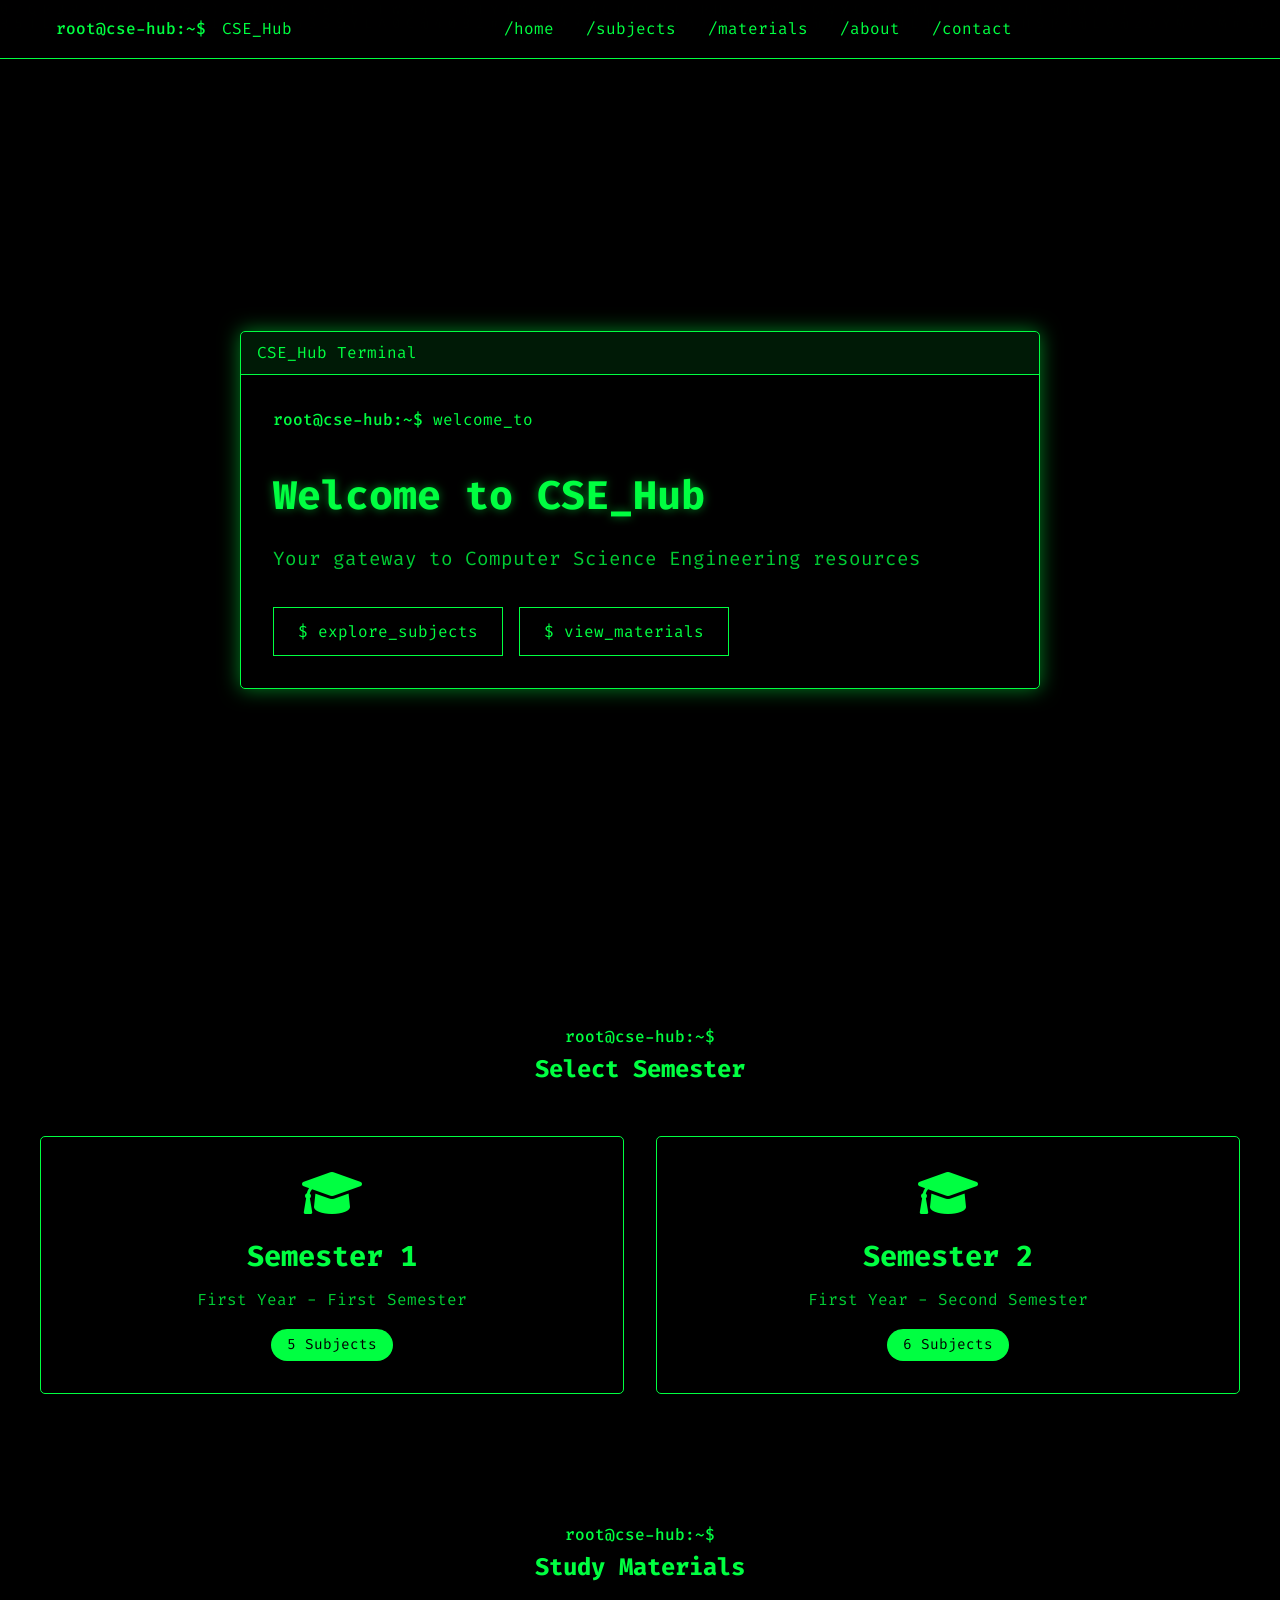
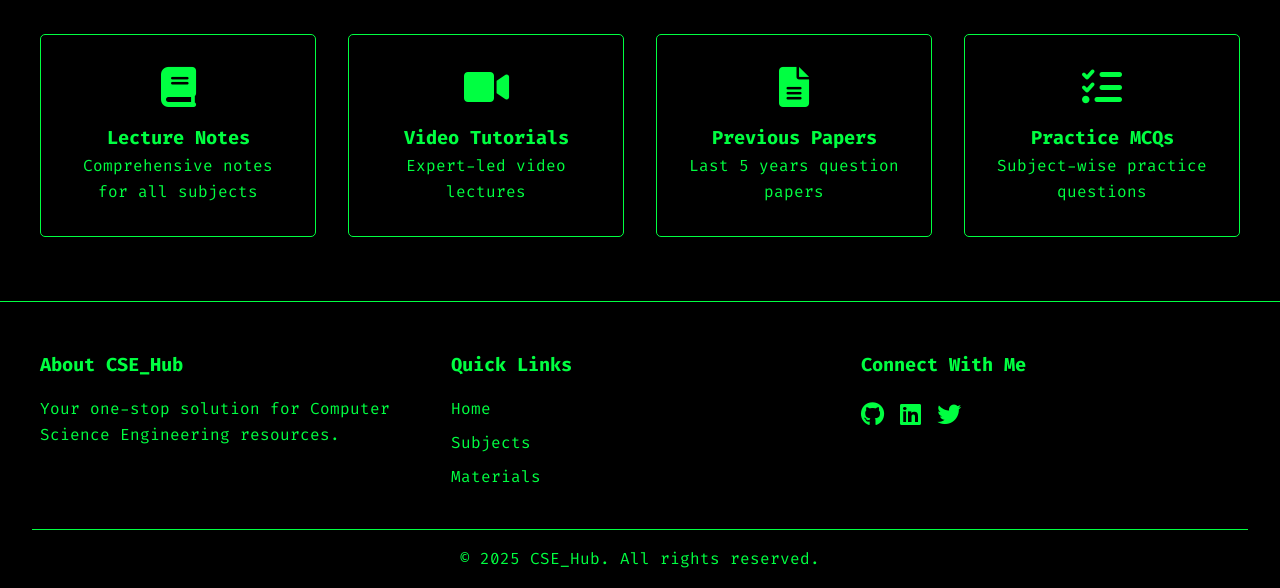
==== index.html @ 89bbaa69 "Cse-hub" ====
<!DOCTYPE html>
<html lang="en">
<head>
    <meta charset="UTF-8">
    <meta name="viewport" content="width=device-width, initial-scale=1.0">
    <title>CSE_Hub - Your Terminal to Computer Science</title>
    <link rel="stylesheet" href="style.css">
    <link rel="stylesheet" href="https://cdnjs.cloudflare.com/ajax/libs/font-awesome/6.0.0/css/all.min.css">
</head>
<body>
    <div id="matrix-bg"></div>
    
    <!-- Navigation -->
    <nav class="terminal-nav">
        <div class="nav-container">
            <div class="logo">
                <span class="prompt">root@cse-hub:~$</span>
                <span class="logo-text">CSE_Hub</span>
            </div>
            <ul class="nav-links">
                <li><a href="#home">/home</a></li>
                <li><a href="#subjects">/subjects</a></li>
                <li><a href="#materials">/materials</a></li>
                <li><a href="#about">/about</a></li>
                <li><a href="#contact">/contact</a></li>
            </ul>
        </div>
    </nav>

    <!-- Hero Section -->
    <section id="home" class="hero">
        <div class="terminal-window">
            <div class="terminal-header">
                <span class="terminal-title">CSE_Hub Terminal</span>
            </div>
            <div class="terminal-content">
                <div class="typing-text">
                    <span class="prompt">root@cse-hub:~$</span>
                    <span class="command">welcome_to_cse_hub</span>
                </div>
                <h1 class="main-title">Welcome to CSE_Hub</h1>
                <p class="subtitle">Your gateway to Computer Science Engineering resources</p>
                <div class="cta-buttons">
                    <button class="terminal-btn">$ explore_subjects</button>
                    <button class="terminal-btn">$ view_materials</button>
                </div>
            </div>
        </div>
    </section>

    <!-- Subjects Grid -->
    <section id="subjects" class="subjects">
        <div class="section-header">
            <span class="prompt">root@cse-hub:~$</span>
            <h2>Select Semester</h2>
        </div>
        <div class="semester-grid">
            <a href="sem1.html" class="semester-card">
                <div class="card-content">
                    <i class="fas fa-graduation-cap"></i>
                    <h3>Semester 1</h3>
                    <p>First Year - First Semester</p>
                    <span class="subject-count">5 Subjects</span>
                </div>
            </a>
            <a href="sem2.html" class="semester-card">
                <div class="card-content">
                    <i class="fas fa-graduation-cap"></i>
                    <h3>Semester 2</h3>
                    <p>First Year - Second Semester</p>
                    <span class="subject-count">6 Subjects</span>
                </div>
            </a>
        </div>
    </section>

    <!-- Features Section -->
    <section id="materials" class="features">
        <div class="section-header">
            <span class="prompt">root@cse-hub:~$</span>
            <h2>Study Materials</h2>
        </div>
        <div class="features-grid">
            <div class="feature-card">
                <i class="fas fa-book"></i>
                <h3>Lecture Notes</h3>
                <p>Comprehensive notes for all subjects</p>
            </div>
            <div class="feature-card">
                <i class="fas fa-video"></i>
                <h3>Video Tutorials</h3>
                <p>Expert-led video lectures</p>
            </div>
            <div class="feature-card">
                <i class="fas fa-file-alt"></i>
                <h3>Previous Papers</h3>
                <p>Last 5 years question papers</p>
            </div>
            <div class="feature-card">
                <i class="fas fa-tasks"></i>
                <h3>Practice MCQs</h3>
                <p>Subject-wise practice questions</p>
            </div>
        </div>
    </section>

    <!-- Footer -->
    <footer class="terminal-footer">
        <div class="footer-content">
            <div class="footer-section">
                <h3>About CSE_Hub</h3>
                <p>Your one-stop solution for Computer Science Engineering resources.</p>
            </div>
            <div class="footer-section">
                <h3>Quick Links</h3>
                <ul>
                    <li><a href="#home">Home</a></li>
                    <li><a href="#subjects">Subjects</a></li>
                    <li><a href="#materials">Materials</a></li>
                </ul>
            </div>
            <div class="footer-section">
                <h3>Connect With Me</h3>
                <div class="social-links">
                    <a href="#"><i class="fab fa-github"></i></a>
                    <a href="#"><i class="fab fa-linkedin"></i></a>
                    <a href="#"><i class="fab fa-twitter"></i></a>
                </div>
            </div>
        </div>
        <div class="footer-bottom">
            <p>&copy; 2025 CSE_Hub. All rights reserved.</p>
        </div>
    </footer>

    <script src="script.js"></script>
</body>
</html>
---- style.css ----
/* Base Styles */
@import url('https://fonts.googleapis.com/css2?family=Fira+Code:wght@400;500;600&display=swap');

:root {
    --primary-color: #00ff41;
    --bg-color: #000000;
    --text-color: #00ff41;
    --glow-color: rgba(0, 255, 65, 0.5);
}

* {
    margin: 0;
    padding: 0;
    box-sizing: border-box;
    font-family: 'Fira Code', monospace;
}

body {
    background-color: var(--bg-color);
    color: var(--text-color);
    line-height: 1.6;
    overflow-x: hidden;
}

/* Matrix Background */
#matrix-bg {
    position: fixed;
    top: 0;
    left: 0;
    width: 100%;
    height: 100%;
    z-index: -1;
    opacity: 0.1;
}

/* Navigation */
.terminal-nav {
    position: fixed;
    top: 0;
    width: 100%;
    background-color: rgba(0, 0, 0, 0.95);
    border-bottom: 1px solid var(--primary-color);
    z-index: 1000;
}

.nav-container {
    max-width: 1200px;
    margin: 0 auto;
    padding: 1rem;
    display: flex;
    justify-content: space-between;
    align-items: center;
}

.logo {
    display: flex;
    align-items: center;
    gap: 1rem;
}

.prompt {
    color: var(--primary-color);
    font-weight: 500;
}

.nav-links {
    display: flex;
    gap: 2rem;
    list-style: none;
}

.nav-links a {
    color: var(--text-color);
    text-decoration: none;
    font-size: 1rem;
    transition: all 0.3s ease;
}

.nav-links a:hover {
    color: #fff;
    text-shadow: 0 0 10px var(--glow-color);
}

/* Hero Section */
.hero {
    min-height: 100vh;
    display: flex;
    align-items: center;
    justify-content: center;
    padding: 2rem;
    margin-top: 60px;
}

.terminal-window {
    background-color: rgba(0, 0, 0, 0.9);
    border: 1px solid var(--primary-color);
    border-radius: 5px;
    width: 100%;
    max-width: 800px;
    box-shadow: 0 0 20px var(--glow-color);
}

.terminal-header {
    background-color: rgba(0, 255, 65, 0.1);
    padding: 0.5rem 1rem;
    border-bottom: 1px solid var(--primary-color);
}

.terminal-content {
    padding: 2rem;
}

.typing-text {
    margin-bottom: 2rem;
}

.main-title {
    font-size: 2.5rem;
    margin-bottom: 1rem;
    text-shadow: 0 0 10px var(--glow-color);
}

.subtitle {
    font-size: 1.2rem;
    margin-bottom: 2rem;
    opacity: 0.8;
}

.cta-buttons {
    display: flex;
    gap: 1rem;
    flex-wrap: wrap;
}

.terminal-btn {
    background-color: transparent;
    border: 1px solid var(--primary-color);
    color: var(--text-color);
    padding: 0.8rem 1.5rem;
    font-size: 1rem;
    cursor: pointer;
    transition: all 0.3s ease;
}

.terminal-btn:hover {
    background-color: var(--primary-color);
    color: var(--bg-color);
    box-shadow: 0 0 15px var(--glow-color);
}

/* Subjects Section */
.subjects {
    padding: 4rem 2rem;
}

.section-header {
    text-align: center;
    margin-bottom: 3rem;
}

.semester-grid {
    display: grid;
    grid-template-columns: repeat(auto-fit, minmax(300px, 1fr));
    gap: 2rem;
    max-width: 1200px;
    margin: 0 auto;
}

.semester-card {
    background-color: rgba(0, 0, 0, 0.9);
    border: 1px solid var(--primary-color);
    border-radius: 5px;
    padding: 2rem;
    text-decoration: none;
    color: var(--text-color);
    transition: all 0.3s ease;
    text-align: center;
}

.semester-card:hover {
    transform: translateY(-5px);
    box-shadow: 0 0 20px var(--glow-color);
    background-color: rgba(0, 255, 65, 0.1);
}

.semester-card i {
    font-size: 3rem;
    margin-bottom: 1rem;
    color: var(--primary-color);
}

.semester-card h3 {
    font-size: 1.8rem;
    margin-bottom: 0.5rem;
}

.semester-card p {
    opacity: 0.8;
    margin-bottom: 1rem;
}

.subject-count {
    display: inline-block;
    background-color: var(--primary-color);
    color: var(--bg-color);
    padding: 0.3rem 1rem;
    border-radius: 20px;
    font-size: 0.9rem;
}

/* Subject Cards */
.subjects-grid {
    display: grid;
    grid-template-columns: repeat(auto-fit, minmax(300px, 1fr));
    gap: 2rem;
    padding: 2rem;
}

.subject-card {
    background: rgba(0, 0, 0, 0.8);
    border: 1px solid #00ff41;
    border-radius: 5px;
    padding: 1.5rem;
    transition: all 0.3s ease;
    text-decoration: none;
    color: #00ff41;
    display: block;
}

.subject-card:hover {
    transform: translateY(-5px);
    box-shadow: 0 5px 15px rgba(0, 255, 65, 0.3);
    background: rgba(0, 255, 65, 0.1);
}

.card-header {
    margin-bottom: 1rem;
}

.subject-code {
    display: inline-block;
    background: #00ff41;
    color: #000;
    padding: 0.2rem 0.5rem;
    border-radius: 3px;
    font-size: 0.9rem;
    margin-top: 0.5rem;
}

.semester-tag {
    display: inline-block;
    background: #ff00ff;
    color: #000;
    padding: 0.2rem 0.5rem;
    border-radius: 3px;
    font-size: 0.9rem;
    margin-bottom: 0.5rem;
}

.resource-list {
    list-style: none;
    padding: 0;
    margin: 0;
}

.resource-list li {
    margin: 0.5rem 0;
    display: flex;
    align-items: center;
    gap: 0.5rem;
}

.resource-list i {
    color: #00ff41;
}

/* Features Section */
.features {
    padding: 4rem 2rem;
    background-color: rgba(0, 0, 0, 0.95);
}

.features-grid {
    display: grid;
    grid-template-columns: repeat(auto-fit, minmax(250px, 1fr));
    gap: 2rem;
    max-width: 1200px;
    margin: 0 auto;
}

.feature-card {
    text-align: center;
    padding: 2rem;
    border: 1px solid var(--primary-color);
    border-radius: 5px;
    transition: all 0.3s ease;
}

.feature-card:hover {
    transform: translateY(-5px);
    box-shadow: 0 0 20px var(--glow-color);
}

.feature-card i {
    font-size: 2.5rem;
    margin-bottom: 1rem;
}

/* Footer */
.terminal-footer {
    background-color: rgba(0, 0, 0, 0.95);
    border-top: 1px solid var(--primary-color);
    padding: 3rem 2rem 1rem;
}

.footer-content {
    display: grid;
    grid-template-columns: repeat(auto-fit, minmax(250px, 1fr));
    gap: 2rem;
    max-width: 1200px;
    margin: 0 auto;
}

.footer-section h3 {
    margin-bottom: 1rem;
}

.footer-section ul {
    list-style: none;
}

.footer-section ul li {
    margin: 0.5rem 0;
}

.footer-section a {
    color: var(--text-color);
    text-decoration: none;
    transition: all 0.3s ease;
}

.footer-section a:hover {
    color: #fff;
    text-shadow: 0 0 10px var(--glow-color);
}

.social-links {
    display: flex;
    gap: 1rem;
    margin-top: 1rem;
}

.social-links a {
    font-size: 1.5rem;
}

.footer-bottom {
    text-align: center;
    margin-top: 2rem;
    padding-top: 1rem;
    border-top: 1px solid var(--primary-color);
}

/* Responsive Design */
@media (max-width: 768px) {
    .nav-links {
        display: none;
        position: absolute;
        top: 100%;
        left: 0;
        width: 100%;
        background-color: rgba(0, 0, 0, 0.95);
        padding: 1rem;
        flex-direction: column;
        align-items: center;
    }

    .nav-links.show {
        display: flex;
    }

    .main-title {
        font-size: 2rem;
    }

    .cta-buttons {
        flex-direction: column;
    }

    .terminal-btn {
        width: 100%;
    }
}

/* Subject Page Styles */
.subject-content {
    max-width: 1200px;
    margin: 0 auto;
    padding: 2rem;
}

.subject-header {
    text-align: center;
    margin-bottom: 3rem;
}

.subject-header h1 {
    color: #00ff41;
    margin-bottom: 1rem;
    font-size: 2.5rem;
}

.resources-grid {
    display: grid;
    grid-template-columns: repeat(auto-fit, minmax(300px, 1fr));
    gap: 2rem;
}

.resource-section {
    background: rgba(0, 0, 0, 0.8);
    border: 1px solid #00ff41;
    border-radius: 5px;
    padding: 1.5rem;
}

.resource-section h2 {
    color: #00ff41;
    margin-bottom: 1.5rem;
    display: flex;
    align-items: center;
    gap: 0.5rem;
}

.resource-section h2 i {
    color: #ff00ff;
}

.resource-item {
    display: flex;
    align-items: center;
    gap: 0.5rem;
    padding: 0.8rem;
    color: #00ff41;
    text-decoration: none;
    border-radius: 3px;
    transition: all 0.3s ease;
}

.resource-item:hover {
    background: rgba(0, 255, 65, 0.1);
    transform: translateX(5px);
}

.resource-item i {
    color: #ff00ff;
}

/* Search Bar Styles */
.search-container {
    position: relative;
    display: flex;
    align-items: center;
    gap: 0.5rem;
    margin-left: 2rem;
}

.terminal-search {
    background: transparent;
    border: none;
    border-bottom: 1px solid var(--primary-color);
    color: var(--text-color);
    font-family: 'Fira Code', monospace;
    font-size: 1rem;
    padding: 0.5rem;
    width: 250px;
    outline: none;
}

.terminal-search::placeholder {
    color: rgba(0, 255, 65, 0.5);
}

.search-results {
    position: absolute;
    top: 100%;
    left: 0;
    width: 100%;
    background: rgba(0, 0, 0, 0.95);
    border: 1px solid var(--primary-color);
    border-top: none;
    max-height: 300px;
    overflow-y: auto;
    display: none;
    z-index: 1000;
}

.search-results.show {
    display: block;
}

.search-result-item {
    padding: 0.8rem 1rem;
    color: var(--text-color);
    text-decoration: none;
    display: block;
    transition: all 0.3s ease;
}

.search-result-item:hover {
    background: rgba(0, 255, 65, 0.1);
    color: #fff;
}

.search-result-item .subject-code {
    font-size: 0.8rem;
    margin-left: 0.5rem;
    opacity: 0.7;
}

@media (max-width: 768px) {
    .search-container {
        margin: 1rem 0;
        width: 100%;
    }
    
    .terminal-search {
        width: 100%;
    }
}
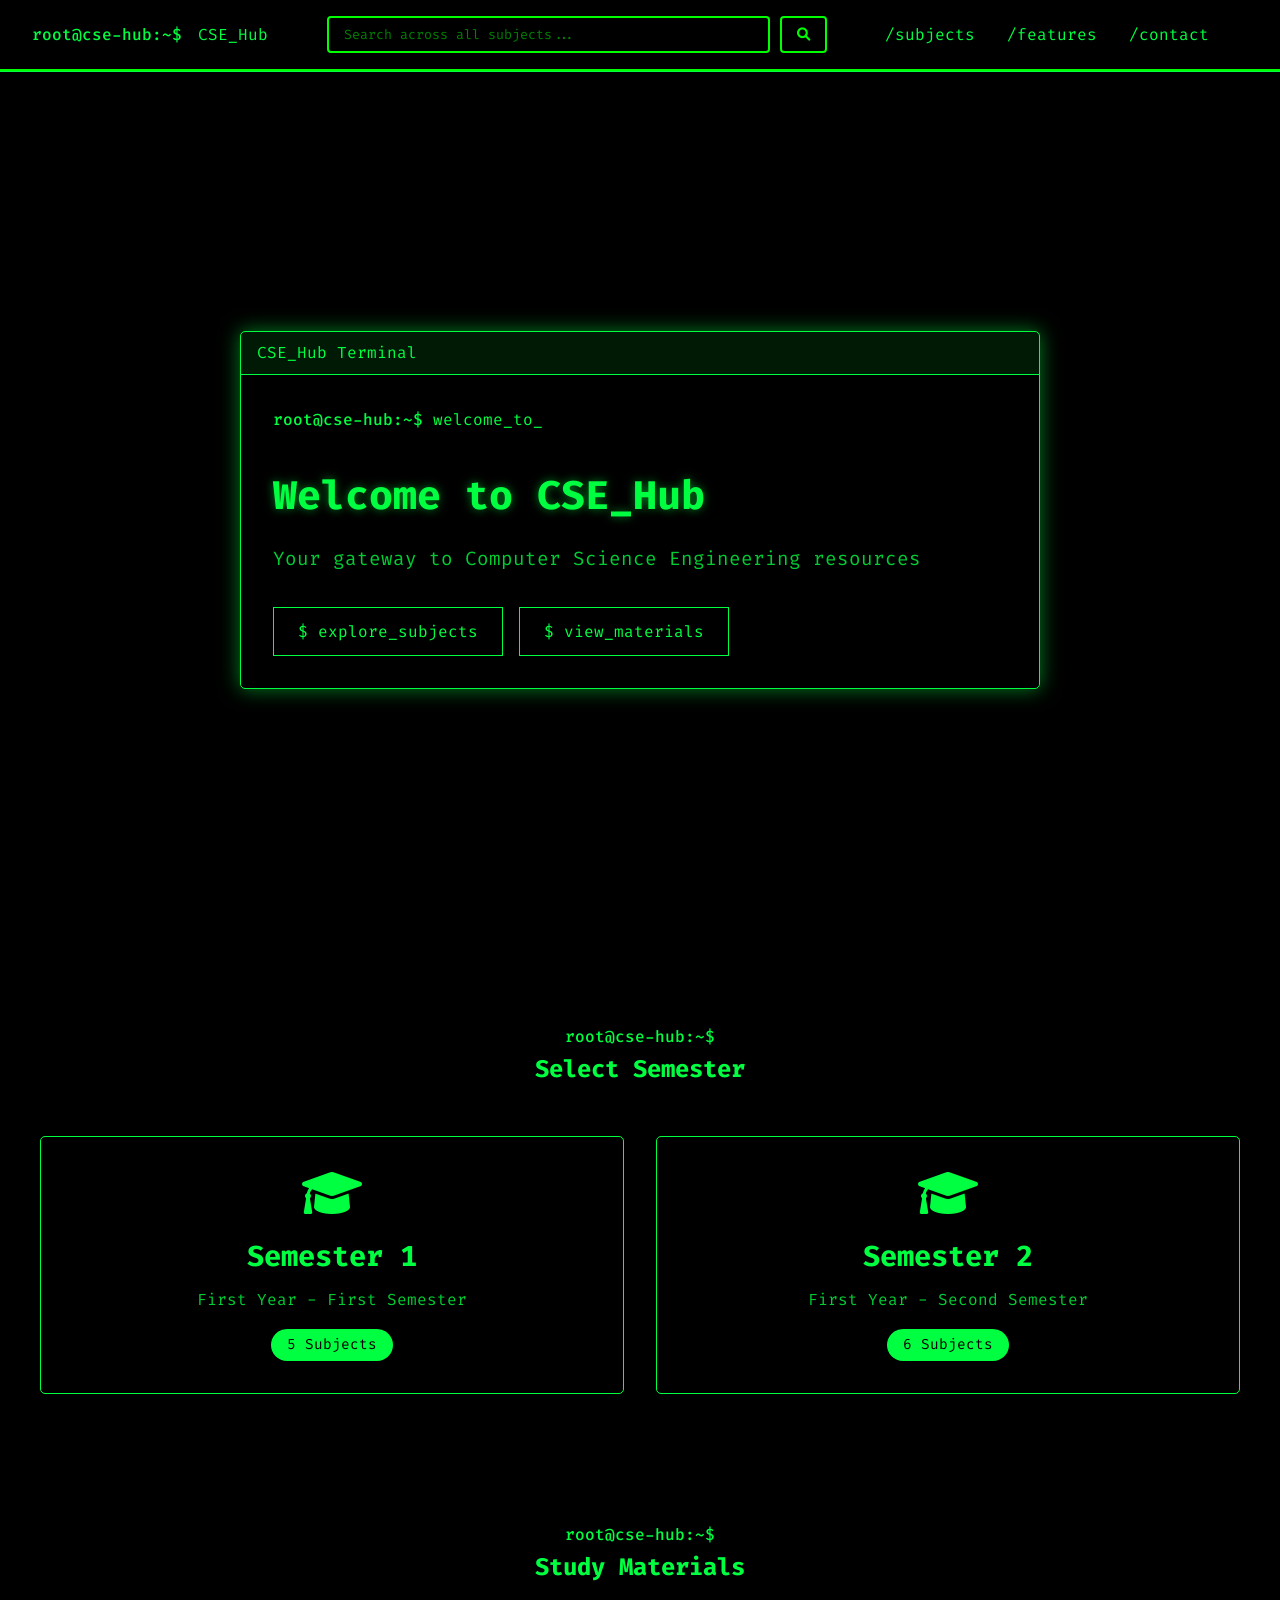
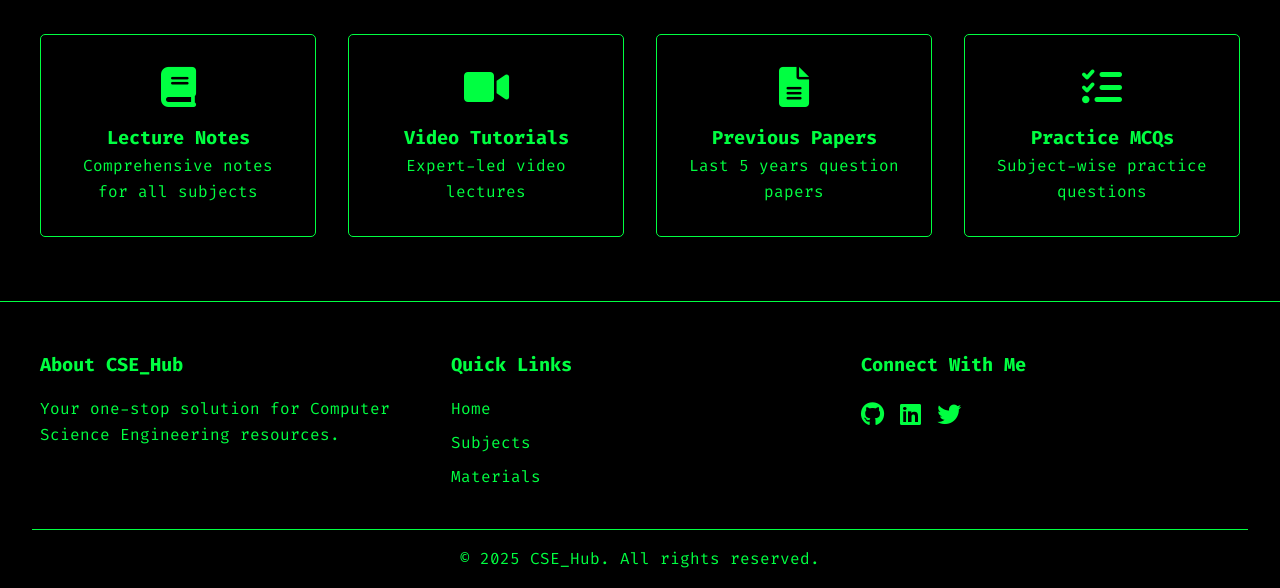
==== commit 411faf18: "Global search feature added" ====
--- a/index.html
+++ b/index.html
@@ -17,12 +17,14 @@
                 <span class="prompt">root@cse-hub:~$</span>
                 <span class="logo-text">CSE_Hub</span>
             </div>
+            <div class="search-container">
+                <input type="text" id="global-search" placeholder="Search across all subjects..." class="search-input">
+                <button class="search-btn"><i class="fas fa-search"></i></button>
+            </div>
             <ul class="nav-links">
-                <li><a href="#home">/home</a></li>
                 <li><a href="#subjects">/subjects</a></li>
-                <li><a href="#materials">/materials</a></li>
-                <li><a href="#about">/about</a></li>
-                <li><a href="#contact">/contact</a></li>
+                <li><a href="#features">/features</a></li>
+                <li><a href="#footer">/contact</a></li>
             </ul>
         </div>
     </nav>
--- a/style.css
+++ b/style.css
@@ -44,12 +44,12 @@
 }
 
 .nav-container {
-    max-width: 1200px;
-    margin: 0 auto;
-    padding: 1rem;
     display: flex;
     justify-content: space-between;
     align-items: center;
+    padding: 1rem 2rem;
+    background: rgba(0, 0, 0, 0.9);
+    border-bottom: 2px solid #00ff00;
 }
 
 .logo {
@@ -457,27 +457,47 @@
 
 /* Search Bar Styles */
 .search-container {
+    display: flex;
+    align-items: center;
+    margin: 0 20px;
+    flex: 1;
+    max-width: 500px;
     position: relative;
-    display: flex;
-    align-items: center;
-    gap: 0.5rem;
-    margin-left: 2rem;
-}
-
-.terminal-search {
+}
+
+.search-input {
+    width: 100%;
+    padding: 8px 15px;
+    border: 2px solid #00ff00;
+    background: rgba(0, 0, 0, 0.8);
+    color: #00ff00;
+    font-family: 'Fira Code', monospace;
+    border-radius: 4px;
+    outline: none;
+    transition: all 0.3s ease;
+}
+
+.search-input:focus {
+    box-shadow: 0 0 10px rgba(0, 255, 0, 0.5);
+}
+
+.search-input::placeholder {
+    color: rgba(0, 255, 0, 0.5);
+}
+
+.search-btn {
     background: transparent;
-    border: none;
-    border-bottom: 1px solid var(--primary-color);
-    color: var(--text-color);
-    font-family: 'Fira Code', monospace;
-    font-size: 1rem;
-    padding: 0.5rem;
-    width: 250px;
-    outline: none;
-}
-
-.terminal-search::placeholder {
-    color: rgba(0, 255, 65, 0.5);
+    border: 2px solid #00ff00;
+    color: #00ff00;
+    padding: 8px 15px;
+    margin-left: 10px;
+    cursor: pointer;
+    border-radius: 4px;
+    transition: all 0.3s ease;
+}
+
+.search-btn:hover {
+    background: rgba(0, 255, 0, 0.1);
 }
 
 .search-results {
@@ -486,12 +506,13 @@
     left: 0;
     width: 100%;
     background: rgba(0, 0, 0, 0.95);
-    border: 1px solid var(--primary-color);
+    border: 1px solid #00ff00;
     border-top: none;
     max-height: 300px;
     overflow-y: auto;
     display: none;
     z-index: 1000;
+    margin-top: 5px;
 }
 
 .search-results.show {
@@ -500,14 +521,15 @@
 
 .search-result-item {
     padding: 0.8rem 1rem;
-    color: var(--text-color);
+    color: #00ff00;
     text-decoration: none;
     display: block;
     transition: all 0.3s ease;
+    border-bottom: 1px solid rgba(0, 255, 0, 0.1);
 }
 
 .search-result-item:hover {
-    background: rgba(0, 255, 65, 0.1);
+    background: rgba(0, 255, 0, 0.1);
     color: #fff;
 }
 
@@ -521,9 +543,15 @@
     .search-container {
         margin: 1rem 0;
         width: 100%;
+        max-width: none;
     }
     
-    .terminal-search {
+    .nav-container {
+        flex-direction: column;
+        padding: 1rem;
+    }
+    
+    .search-input {
         width: 100%;
     }
 }
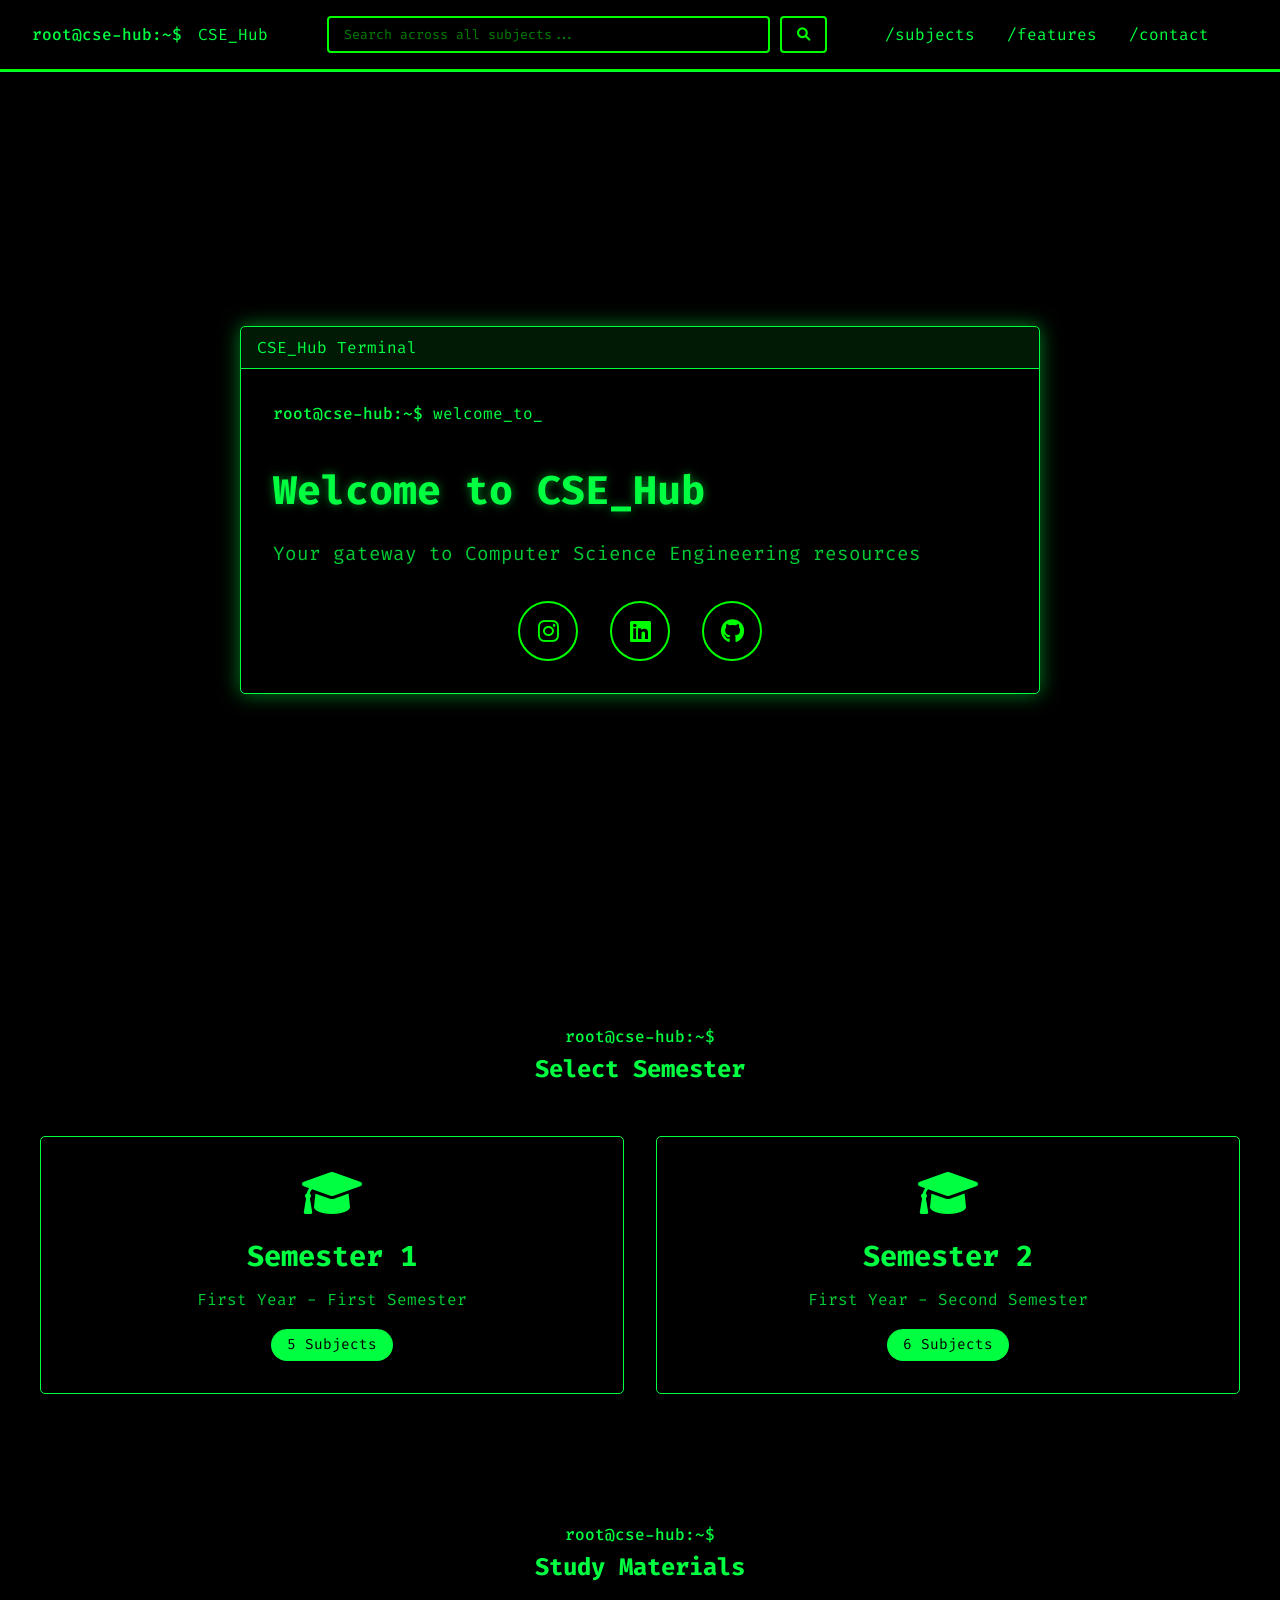
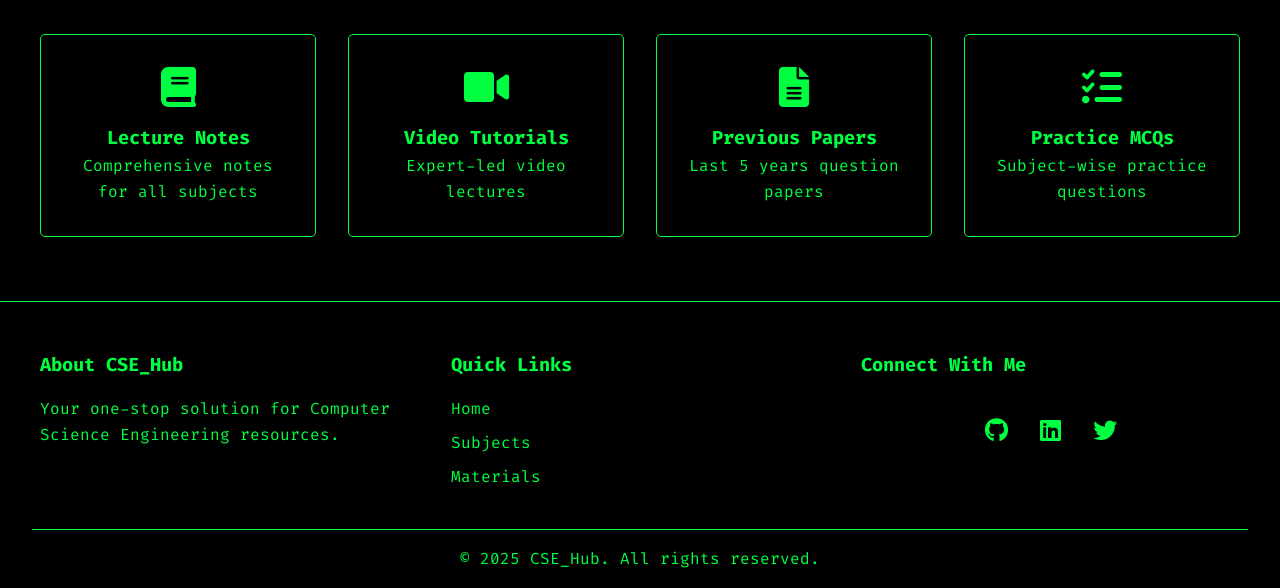
==== commit 15af8624: "added socials" ====
--- a/index.html
+++ b/index.html
@@ -42,9 +42,16 @@
                 </div>
                 <h1 class="main-title">Welcome to CSE_Hub</h1>
                 <p class="subtitle">Your gateway to Computer Science Engineering resources</p>
-                <div class="cta-buttons">
-                    <button class="terminal-btn">$ explore_subjects</button>
-                    <button class="terminal-btn">$ view_materials</button>
+                <div class="social-links">
+                    <a href="https://www.instagram.com/heet_1606" target="_blank" class="social-link">
+                        <i class="fab fa-instagram"></i>
+                    </a>
+                    <a href="https://www.linkedin.com/in/heet-parikh-677437211" target="_blank" class="social-link">
+                        <i class="fab fa-linkedin"></i>
+                    </a>
+                    <a href="https://github.com/Heet-P" target="_blank" class="social-link">
+                        <i class="fab fa-github"></i>
+                    </a>
                 </div>
             </div>
         </div>
--- a/style.css
+++ b/style.css
@@ -554,4 +554,54 @@
     .search-input {
         width: 100%;
     }
+}
+
+/* Social Links in Hero Section */
+.social-links {
+    display: flex;
+    justify-content: center;
+    gap: 2rem;
+    margin-top: 2rem;
+}
+
+.social-link {
+    color: #00ff00;
+    font-size: 2rem;
+    transition: all 0.3s ease;
+    text-decoration: none;
+    padding: 0.5rem;
+    border: 2px solid #00ff00;
+    border-radius: 50%;
+    width: 60px;
+    height: 60px;
+    display: flex;
+    align-items: center;
+    justify-content: center;
+    background: rgba(0, 0, 0, 0.8);
+}
+
+.social-link:hover {
+    transform: translateY(-5px);
+    box-shadow: 0 0 20px rgba(0, 255, 0, 0.5);
+    background: rgba(0, 255, 0, 0.1);
+}
+
+.social-link i {
+    transition: all 0.3s ease;
+}
+
+.social-link:hover i {
+    transform: scale(1.2);
+}
+
+@media (max-width: 768px) {
+    .social-links {
+        gap: 1rem;
+    }
+    
+    .social-link {
+        font-size: 1.5rem;
+        width: 50px;
+        height: 50px;
+    }
 }
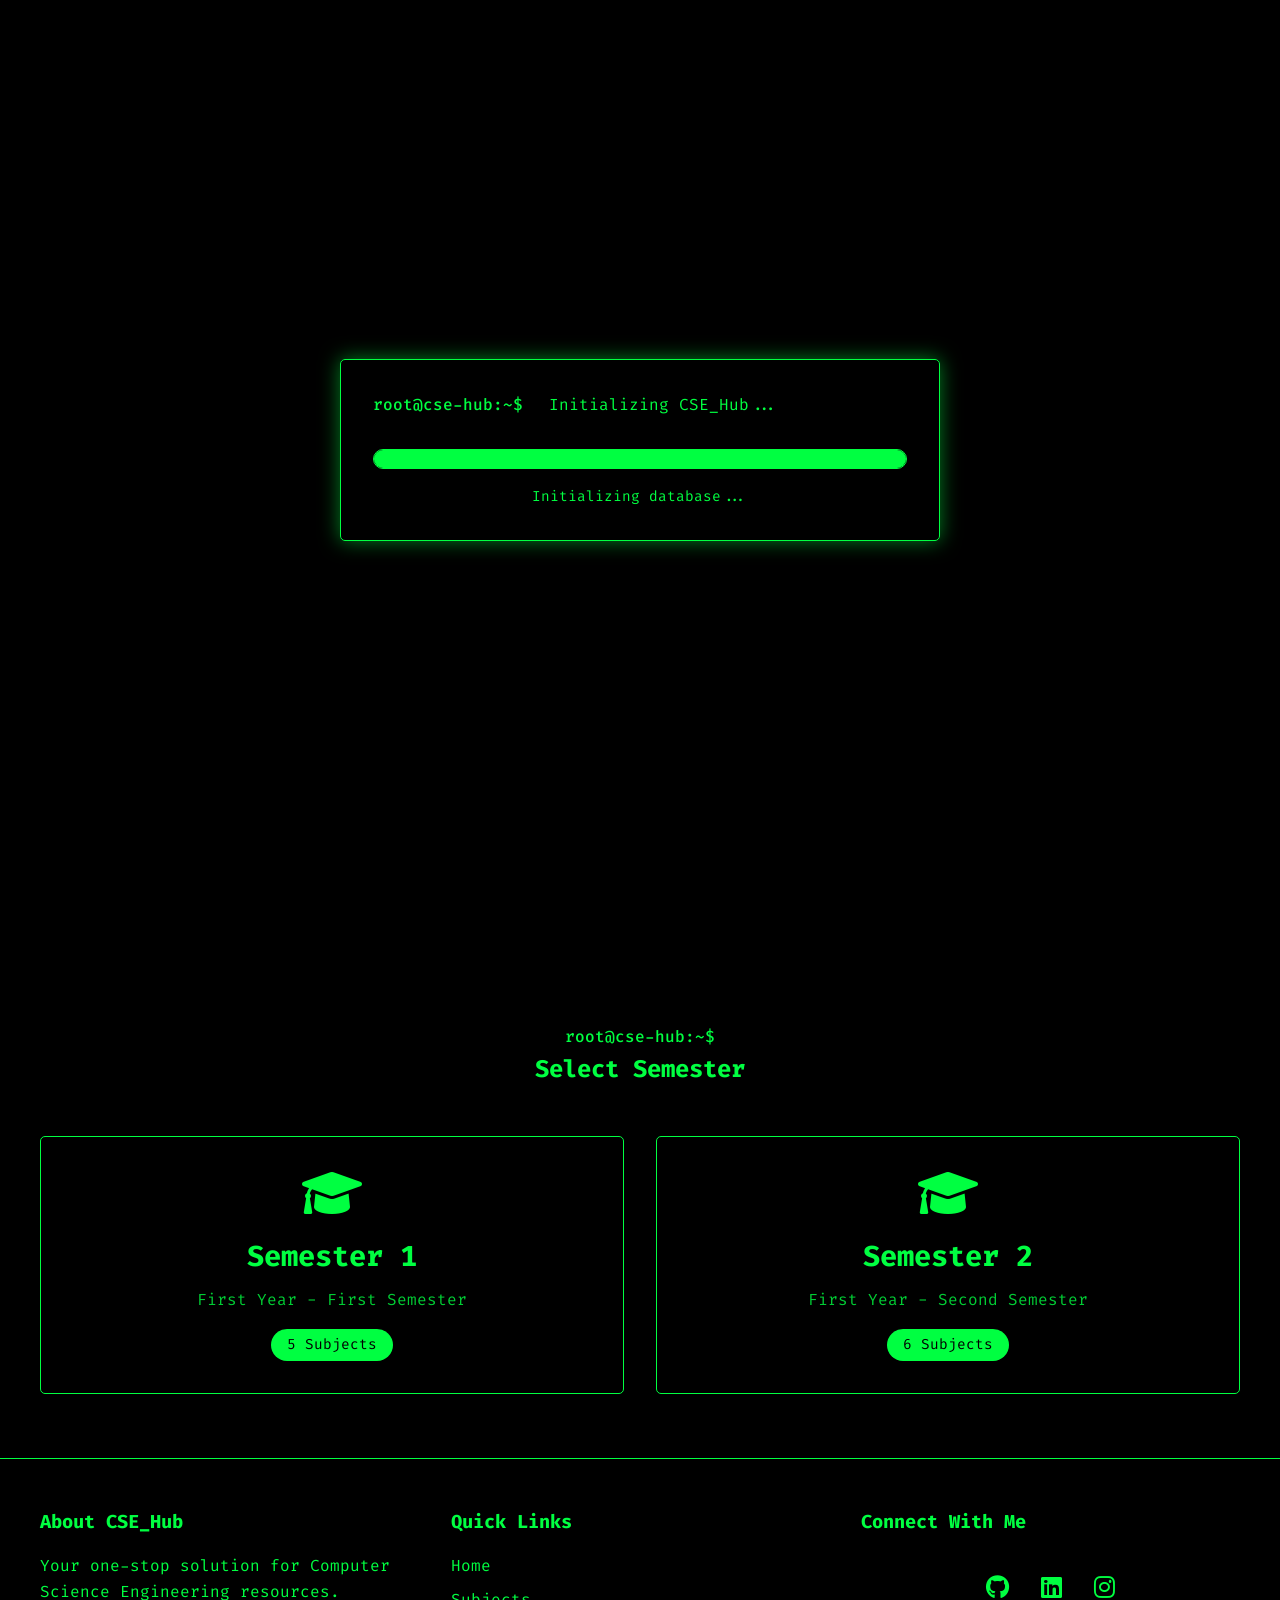
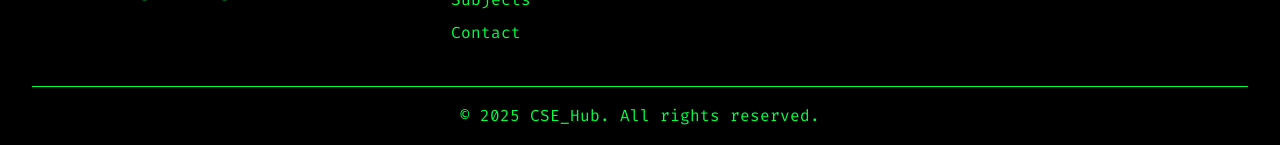
==== commit 183e5963: "added a loading animation at beginning and remade nav bar" ====
--- a/index.html
+++ b/index.html
@@ -8,6 +8,20 @@
     <link rel="stylesheet" href="https://cdnjs.cloudflare.com/ajax/libs/font-awesome/6.0.0/css/all.min.css">
 </head>
 <body>
+    <!-- Loading Screen -->
+    <div id="loading-screen">
+        <div class="loading-content">
+            <div class="loading-header">
+                <span class="prompt">root@cse-hub:~$</span>
+                <span class="loading-text">Initializing CSE_Hub...</span>
+            </div>
+            <div class="loading-bar">
+                <div class="loading-progress"></div>
+            </div>
+            <div class="loading-status">Loading modules...</div>
+        </div>
+    </div>
+
     <div id="matrix-bg"></div>
     
     <!-- Navigation -->
@@ -22,8 +36,8 @@
                 <button class="search-btn"><i class="fas fa-search"></i></button>
             </div>
             <ul class="nav-links">
+                <li><a href="#home">/home</a></li>
                 <li><a href="#subjects">/subjects</a></li>
-                <li><a href="#features">/features</a></li>
                 <li><a href="#footer">/contact</a></li>
             </ul>
         </div>
@@ -125,15 +139,15 @@
                 <ul>
                     <li><a href="#home">Home</a></li>
                     <li><a href="#subjects">Subjects</a></li>
-                    <li><a href="#materials">Materials</a></li>
+                    <li><a href="#footer">Contact</a></li>
                 </ul>
             </div>
             <div class="footer-section">
                 <h3>Connect With Me</h3>
                 <div class="social-links">
-                    <a href="#"><i class="fab fa-github"></i></a>
-                    <a href="#"><i class="fab fa-linkedin"></i></a>
-                    <a href="#"><i class="fab fa-twitter"></i></a>
+                    <a href="https://github.com/Heet-P" target="_blank"><i class="fab fa-github"></i></a>
+                    <a href="https://www.linkedin.com/in/heet-parikh-677437211" target="_blank"><i class="fab fa-linkedin"></i></a>
+                    <a href="https://www.instagram.com/heet_1606" target="_blank"><i class="fab fa-instagram"></i></a>
                 </div>
             </div>
         </div>
--- a/style.css
+++ b/style.css
@@ -274,36 +274,71 @@
     color: #00ff41;
 }
 
-/* Features Section */
-.features {
-    padding: 4rem 2rem;
-    background-color: rgba(0, 0, 0, 0.95);
-}
-
-.features-grid {
-    display: grid;
-    grid-template-columns: repeat(auto-fit, minmax(250px, 1fr));
-    gap: 2rem;
-    max-width: 1200px;
-    margin: 0 auto;
-}
-
-.feature-card {
-    text-align: center;
-    padding: 2rem;
+/* Loading Screen */
+#loading-screen {
+    position: fixed;
+    top: 0;
+    left: 0;
+    width: 100%;
+    height: 100%;
+    background-color: var(--bg-color);
+    z-index: 9999;
+    display: flex;
+    justify-content: center;
+    align-items: center;
+    transition: opacity 0.5s ease-out;
+}
+
+.loading-content {
+    width: 80%;
+    max-width: 600px;
+    background: rgba(0, 0, 0, 0.9);
     border: 1px solid var(--primary-color);
     border-radius: 5px;
-    transition: all 0.3s ease;
-}
-
-.feature-card:hover {
-    transform: translateY(-5px);
+    padding: 2rem;
     box-shadow: 0 0 20px var(--glow-color);
 }
 
-.feature-card i {
-    font-size: 2.5rem;
+.loading-header {
+    margin-bottom: 2rem;
+}
+
+.loading-text {
+    margin-left: 1rem;
+    color: var(--primary-color);
+}
+
+.loading-bar {
+    width: 100%;
+    height: 20px;
+    background: rgba(0, 255, 65, 0.1);
+    border: 1px solid var(--primary-color);
+    border-radius: 10px;
+    overflow: hidden;
     margin-bottom: 1rem;
+}
+
+.loading-progress {
+    width: 0%;
+    height: 100%;
+    background: var(--primary-color);
+    animation: loading 3s ease-in-out forwards;
+}
+
+.loading-status {
+    color: var(--primary-color);
+    text-align: center;
+    font-size: 0.9rem;
+}
+
+@keyframes loading {
+    0% { width: 0%; }
+    100% { width: 100%; }
+}
+
+/* Remove Features Section Styles */
+.features {
+    display: none;
 }
 
 /* Footer */
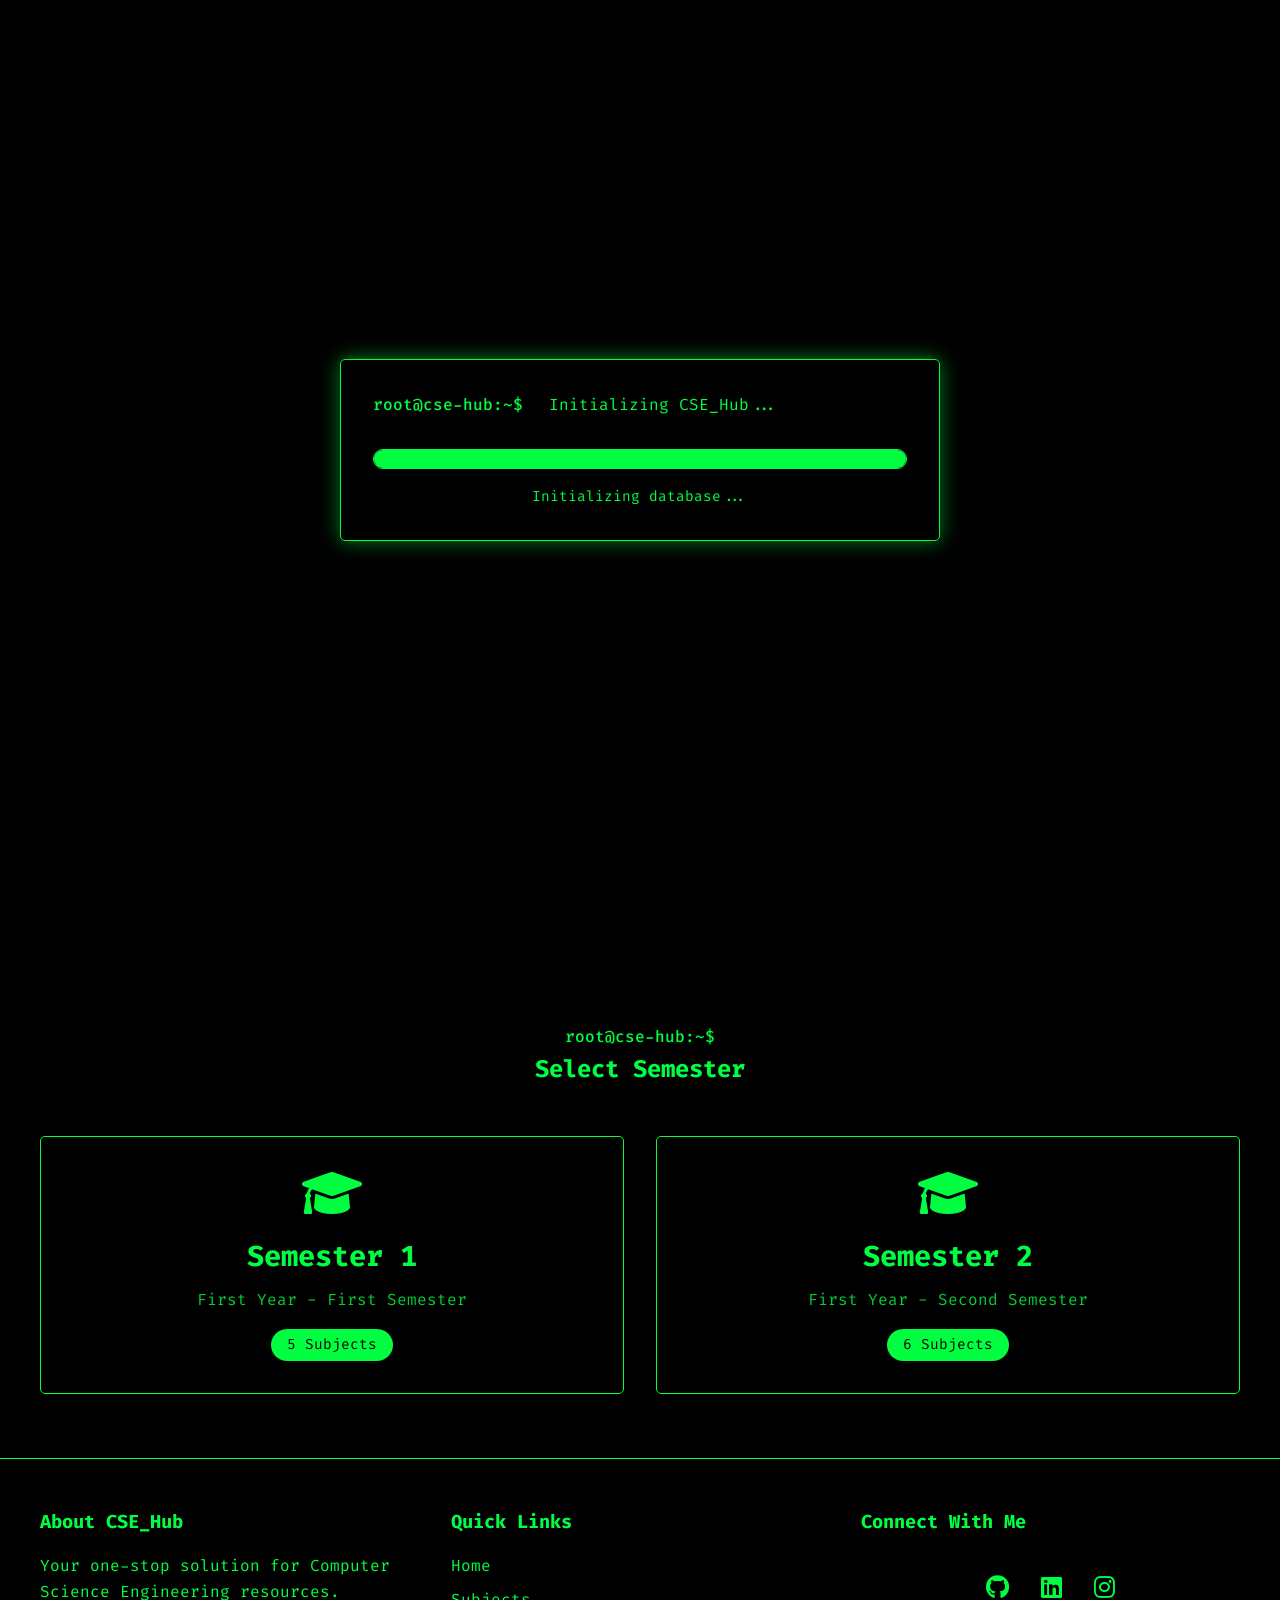
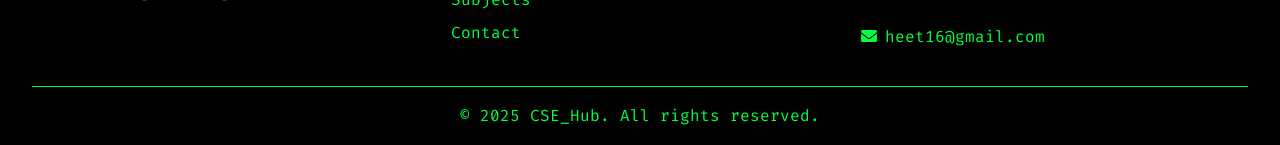
==== commit 2c01b415: "Added a footer" ====
--- a/index.html
+++ b/index.html
@@ -149,6 +149,10 @@
                     <a href="https://www.linkedin.com/in/heet-parikh-677437211" target="_blank"><i class="fab fa-linkedin"></i></a>
                     <a href="https://www.instagram.com/heet_1606" target="_blank"><i class="fab fa-instagram"></i></a>
                 </div>
+                <div class="email-contact">
+                    <i class="fas fa-envelope"></i>
+                    <a href="mailto:heet16@gmail.com">heet16@gmail.com</a>
+                </div>
             </div>
         </div>
         <div class="footer-bottom">
--- a/style.css
+++ b/style.css
@@ -394,6 +394,28 @@
     margin-top: 2rem;
     padding-top: 1rem;
     border-top: 1px solid var(--primary-color);
+}
+
+.email-contact {
+    margin-top: 1rem;
+    display: flex;
+    align-items: center;
+    gap: 0.5rem;
+}
+
+.email-contact i {
+    color: var(--primary-color);
+}
+
+.email-contact a {
+    color: var(--text-color);
+    text-decoration: none;
+    transition: all 0.3s ease;
+}
+
+.email-contact a:hover {
+    color: #fff;
+    text-shadow: 0 0 10px var(--glow-color);
 }
 
 /* Responsive Design */
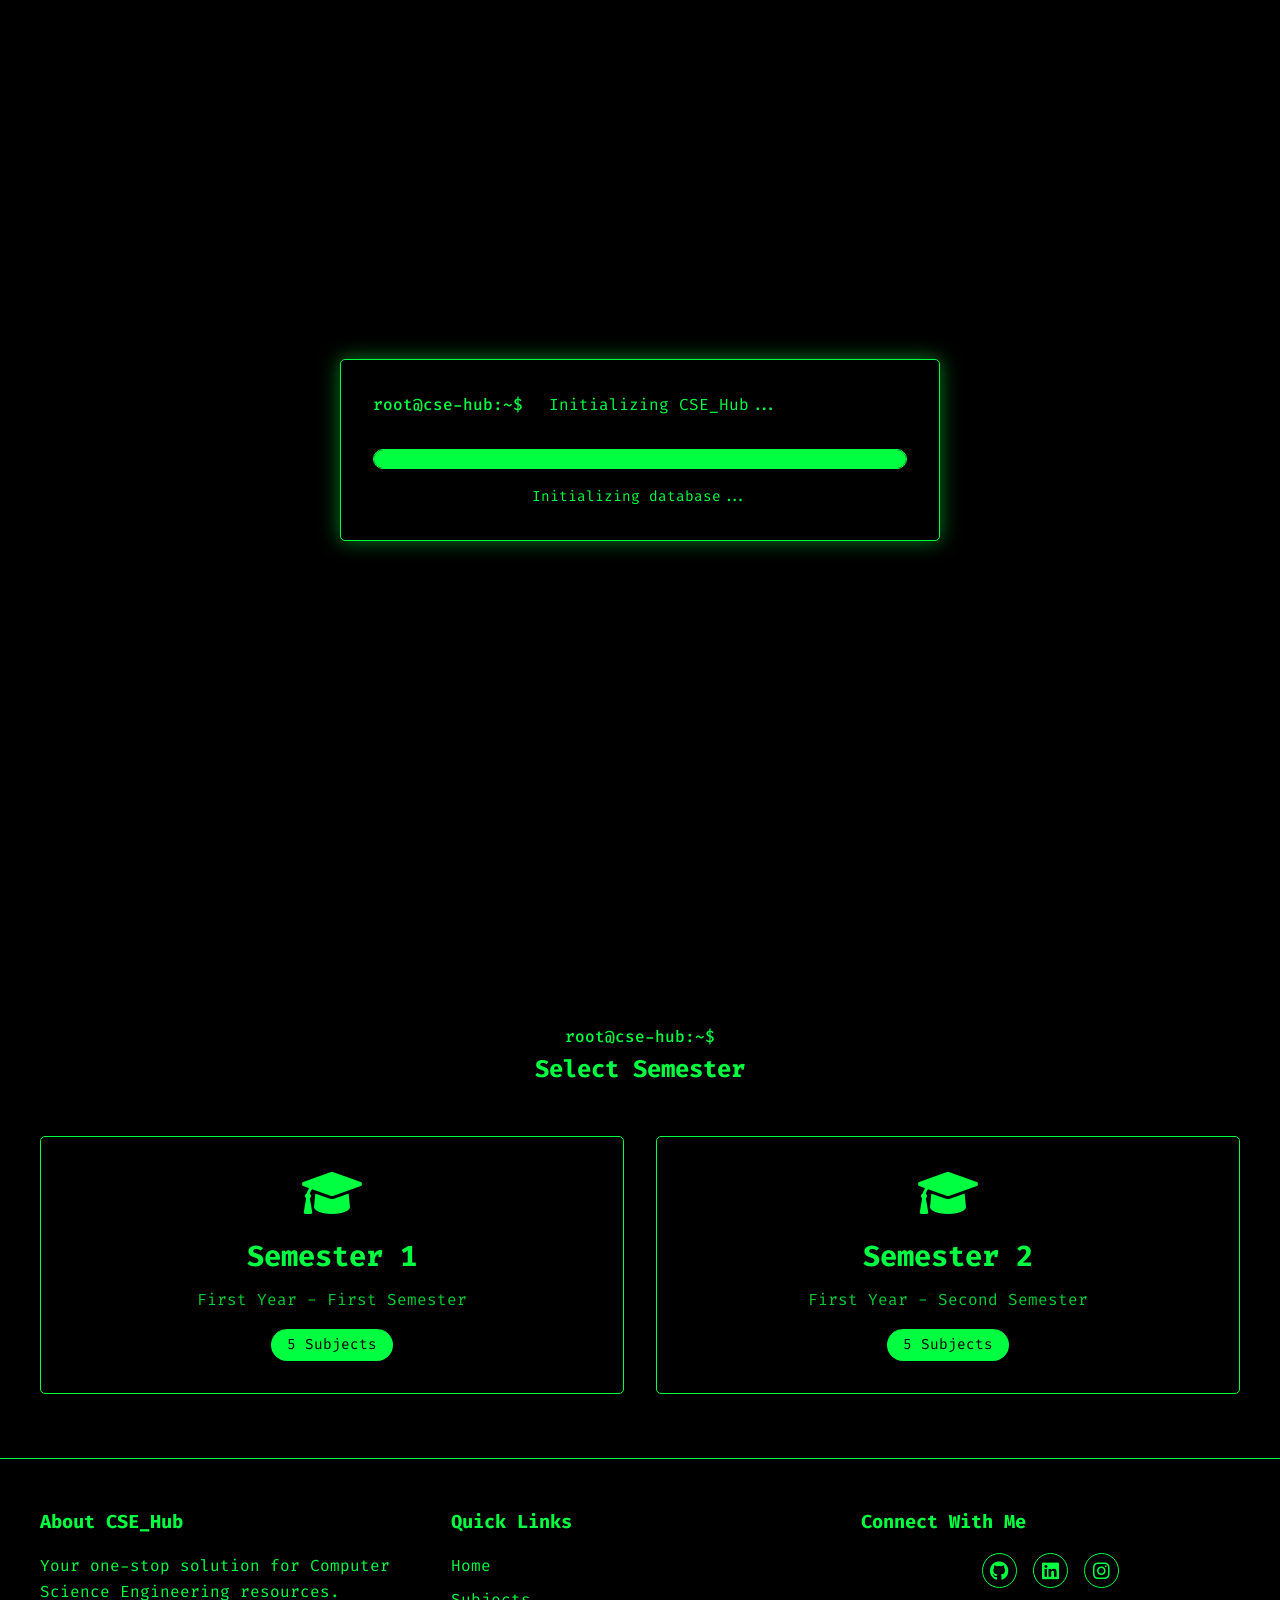
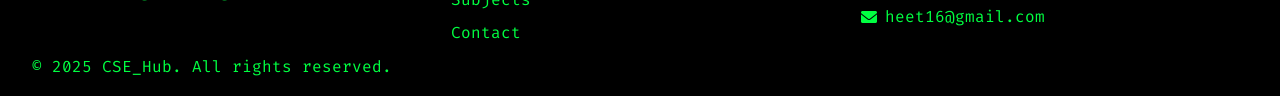
==== commit d9c77df8: "changed subject count" ====
--- a/index.html
+++ b/index.html
@@ -91,7 +91,7 @@
                     <i class="fas fa-graduation-cap"></i>
                     <h3>Semester 2</h3>
                     <p>First Year - Second Semester</p>
-                    <span class="subject-count">6 Subjects</span>
+                    <span class="subject-count">5 Subjects</span>
                 </div>
             </a>
         </div>
--- a/style.css
+++ b/style.css
@@ -379,21 +379,31 @@
     text-shadow: 0 0 10px var(--glow-color);
 }
 
-.social-links {
+.footer-section .social-links {
     display: flex;
     gap: 1rem;
     margin-top: 1rem;
-}
-
-.social-links a {
-    font-size: 1.5rem;
-}
-
-.footer-bottom {
-    text-align: center;
-    margin-top: 2rem;
-    padding-top: 1rem;
-    border-top: 1px solid var(--primary-color);
+    align-items: center;
+}
+
+.footer-section .social-links a {
+    font-size: 1.2rem;
+    color: var(--text-color);
+    transition: all 0.3s ease;
+    display: flex;
+    align-items: center;
+    justify-content: center;
+    width: 35px;
+    height: 35px;
+    border: 1px solid var(--primary-color);
+    border-radius: 50%;
+}
+
+.footer-section .social-links a:hover {
+    color: #fff;
+    background: rgba(0, 255, 65, 0.1);
+    transform: translateY(-3px);
+    box-shadow: 0 0 10px var(--glow-color);
 }
 
 .email-contact {
